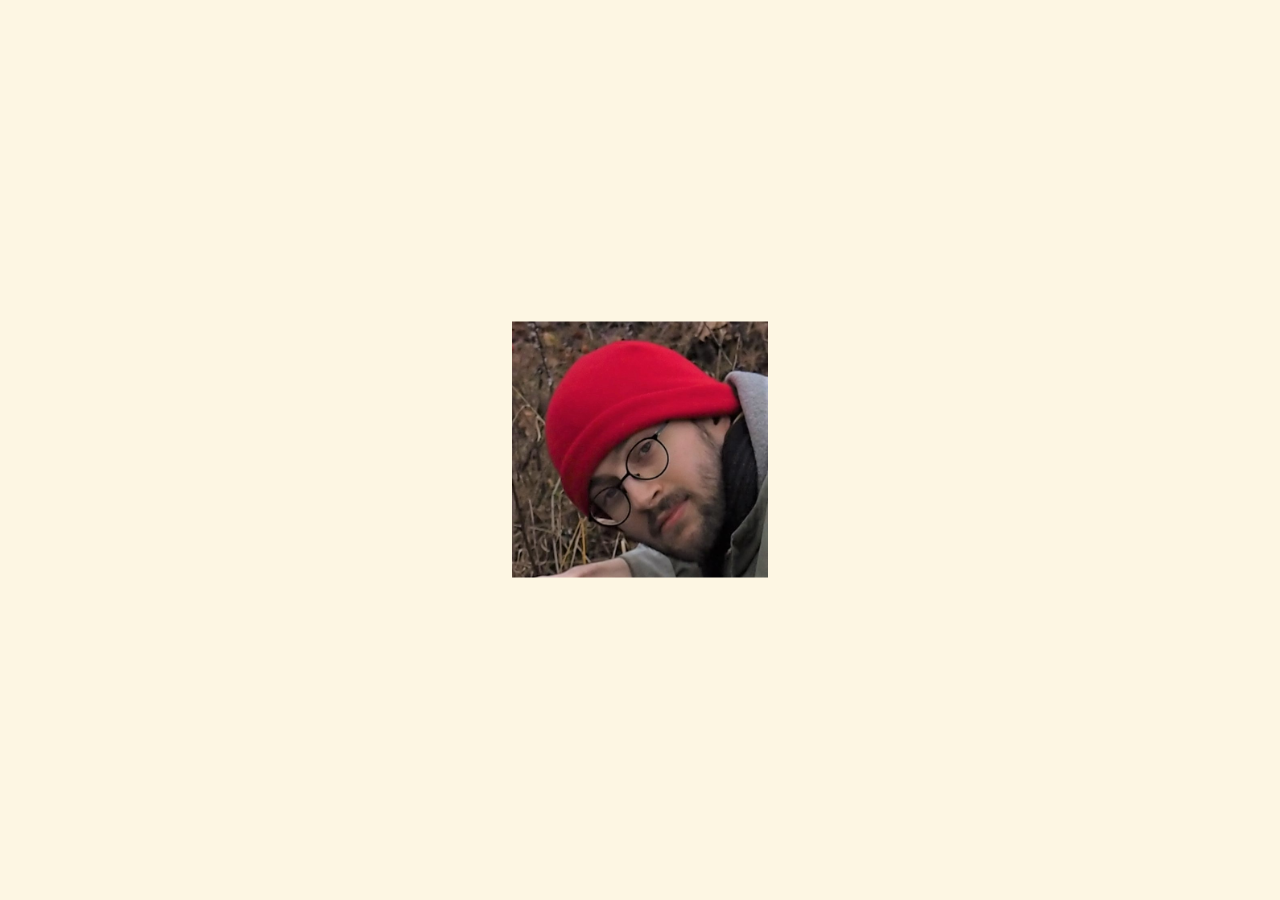
==== index.html @ 3047f645 "javascript und css" ====
<!DOCTYPE html>
<html lang="de">
<head>
    <meta charset="UTF-8">
    <meta http-equiv="X-UA-Compatible" content="IE=edge">
    <meta name="viewport" content="width=device-width, initial-scale=1.0">
    <title>Die Henri Seite</title>
    <link rel="stylesheet" href="resources/css/reset.css">
    <link rel="stylesheet" href="resources/css/style.css">
</head>
<body>
    <div class="third">
        
    </div>
    <main class="third">
        <a class="center" id="hoverbox" href="content.html">
            <img src="resources/images/profilbild.jpg" alt="der autor" id="image_me">
            <div class="center">
                <div id="hover">
                    <p id="smile">(:</p>
                </div>
            </div>
        </a>
    </main>
    <div class="third">
        
    </div>
</body>
</html>
---- resources/css/style.css ----
/*
$base03:    #002b36;
$base02:    #073642;
$base01:    #586e75;
$base00:    #657b83;
$base0:     #839496;
$base1:     #93a1a1;
$base2:     #eee8d5;
$base3:     #fdf6e3;
$yellow:    #b58900;
$orange:    #cb4b16;
$red:       #dc322f;
$magenta:   #d33682;
$violet:    #6c71c4;
$blue:      #268bd2;
$cyan:      #2aa198;
$green:     #859900
*/
@import url('https://fonts.googleapis.com/css2?family=Kaisei+HarunoUmi:wght@400;700&display=swap');

html {
    font-size: 2vh;
    font-family: 'Kaisei HarunoUmi', serif;
}

body {
    margin: 0;
    padding: 0;
    background-color: #fdf6e3;
    color: #657b83;
}
a:link, a:visited, a:hover, a:active {
    text-decoration: none;
    color: #cb4b16;
}
.quarter {
    height: 25vh;
    position: relative;
}
.third {
    height: 33.3vh;
    position: relative;
}
.half {
    height: 50vh;
    position: relative;
}
.full {
    height: 100vh;
    position: relative;
    overflow: hidden;
    display: flex;
    flex-flow: column;
    box-sizing: border-box;
}
.center {
    display: block;
    margin: 0;
    position: absolute;
    top: 50%;
    left: 50%;
    -ms-transform: translate(-50%, -50%);
    transform: translate(-50%, -50%);
}
.navbar {
    display: inline-flex;
    align-items: center;
    background-color: #eee8d5;
    color: #073642;
    position: fixed;
    font-size: 1.2rem;
    font-weight: 700;
    top: 0;
    width: 100vw;
    z-index: 7;
    border-bottom: 1px solid #cb4b16;;
}
.navbar li {
    display: inline-block;
    padding: 1vh 2vw;
    border-radius: 1vh;
    transition: background-color 200ms ease-in 50ms;
}
.navbar li:hover {
    background-color: #cb4b16;
}
.navbar li:hover a{
    color: #eee8d5;
}

#offset {
    height: 7vh;
    width: 100%;
}
#first-post {
    height: 93vh;
}
#hover {
    animation: bounce 2s infinite ease-in-out;
}
#hoverbox {
    margin: 0;
    /*border: 3px solid red;*/
}
#image_me {
    width: 20vw;
}
@keyframes bounce{
    0%   { transform: rotate(-90deg) scale(1,1)      translateX(0);     }
    25%  { transform: rotate(-90deg) scale(.9,1.1)   translateX(0);     }
    40%  { transform: rotate(-90deg) scale(1.1,.9)   translateX(-0.3vh);  }
    58%  { transform: rotate(-90deg) scale(.95,1.05) translateX(0);     }
    70%  { transform: rotate(-90deg) scale(1,1)      translateX(-.1vh); }
    84%  { transform: rotate(-90deg) scale(1,1)      translateX(0);     }
    100% { transform: rotate(-90deg) scale(1,1)      translateX(0);     }
}
#smile{
    font-size: 5rem;
    white-space: nowrap;
    line-height: 8vh;
    font-family: 'Times New Roman', Times, serif;
    opacity: 0;
    transition: all 0.5s;
}
#hoverbox:hover #text1 {
    opacity: 1;
}
.logo {
    font-size: 3rem;
    font-family: 'Times New Roman', Times, serif;
    animation: bounce 2s infinite ease-in-out;
    padding: 0.5vh 2vw;
    color: #cb4b16;
}
#banner {
    background-color: #eee8d5;
    color: #073642;
    margin-top: 1vh;
    text-align: center;
    padding: 1vh 0;
}

#banner_kopf{
    height: 15vh;
}

header>h1 {
    z-index: 8;
}

/* Solar System */

#view {
    display: flex;
    flex-flow: nowrap;
    position: relative;
    box-sizing: border-box;
    width: 100%;
    height: 95%;
}

#canvas {
    position: relative;
    width: 100%;
    transition: width 2s;
}

#setting-icon {
    position: absolute;
    right: 1vw;
    top: 1vh;
    font-size: 1rem;
    width: fit-content;
}

#settings {
    width: 30%;
    display: flex;
    flex-flow: column;
    padding: 4vh 2vw;
    transition: right 2000ms, ease-in;
}

#settings>* {
    background-color: #002b36;
    color: #93a1a1;
    width: calc(100%-4vw);
    height: (100%/3);
    padding: 2vh 2vw;
    margin-bottom: 3vh;
    border-radius: 1vh;
    z-index: 5;
}

#settings h3 {
    font-size: 1.2rem;
}

#planet-settings {
    overflow-y: scroll;
}

#planet-settings input[type="button"] {
    width: 3vw;
}

#planet-settings table img {
    width: 1.9vw;
    height: auto;
    filter: invert(100%);
}

#planet-settings tr>* {
    align-items: center;
    text-align: center;
    vertical-align: middle;
    padding: 1vh 1vw;
}

#canvas-settings {
    display: flex;
    flex-flow: column nowrap;
}

#settings>*>* {
    padding-bottom: 1vh;
}

#canvas-settings>*>* {
    display: inline-block;
}

#canvas-settings>div {
    display: inline-flex;
    justify-content: space-between;
}

#canvas-settings a {
    color: #93a1a1;
}

#speed-settings {
    display: flex;
    flex-flow: column nowrap;
}

#speed-settings>*>* {
    display: inline-block;
}
#speed-settings>div {
    display: inline-flex;
    justify-content: space-between;
}

#speed-settings a {
    color: #93a1a1;
}

#settings form>input[type="text"] {
    width: 3vw;
}

#timeline {
    box-sizing: border-box;
    display: flex;
    flex-flow: nowrap;
    justify-content: space-between;
    align-items: center;
    width: 100%;
    padding: 1vh 2vw;
    color: #93a1a1;
}

#timeline>* {
    background-color: #002b36;
    /*margin-right: 2vw;*/
    border-radius: 1vh;
    display: inline-flex;
    align-items: center;
    justify-content: center;
    z-index: 5;
}

#timeline a {
    color: #93a1a1;
}

#timeline-slider {
    width: 60%;
    height: 3vh;
}

#datebox {
    width: 20%;
    height: 3vh;
}

#days {
    width: 20%;
    height: 3vh;
}

#solarsystem {
    position: absolute;
    top: 50%;
    left: 50%;
    transform: translate(-50%, -50%);
    height: 25px;
    width: 25px;
    background-color: rgb(252, 227, 0);
    border-radius: 50%;
}

#solarsystem canvas {
    position: absolute;
    top: 50%;
    left: 50%;
    transform: translate(-50%, -50%);
    border: royalblue 1px solid;
    width: 600px;
    height: 600px;
}

#solarsystem>img {
    position: absolute;
    top: 50%;
    left: 50%;
    transform: translate(-50%, -50%);
    width: 5vw;
    height: auto;
}

#solarsystem img {
    position: absolute;
    top: 50%;
    left: 50%;
    transform: translate(-50%, -50%);
    width: 1.9vw;
    height: auto;
}

#solarsystem p {
    padding-bottom: 2vh;
    padding-left: 1.7vw;
}

#solarsystem #moon>p {
    padding-bottom: 0 !important;
}

.planet {
    position: absolute;
    height: 1.7vw;
    width: 1.7vw;
    border-radius: 50%;
    display: inline-block;
    text-align: center;
    color: black;
}

.planet#sun {
    background-color: #268bd2;
}

.planet#moon {
    background-color: #93a1a1;
    visibility: visible;
}

.planet#mercury {
    background-color: #cb4b16;
}

.planet#venus {
    background-color: #d33682;
}

.planet#mars {
    background-color: #dc322f;
}

.planet#jupiter {
    background-color: #b58900;
}

.planet#saturn {
    background-color: #859900;
}

.planet#uranus {
    background-color: #2aa198;
}

.planet#neptune {
    background-color: #6c71c4;
}

#mercury-setting th, #mercury-setting a {
    color: #cb4b16;
}

#venus-setting th, #venus-setting a {
    color: #d33682;
}

#sun-setting th, #sun-setting a {
    color: #268bd2;
}

#moon-setting th, #moon-setting a {
    color: #93a1a1;
}

#mars-setting th, #mars-setting a {
    color: #dc322f;
}

#jupiter-setting th, #jupiter-setting a {
    color: #b58900;
}

#saturn-setting th, #saturn-setting a {
    color: #859900;
}

#uranus-setting th, #uranus-setting a {
    color: #2aa198;
}

#neptune-setting th, #neptune-setting a {
    color: #6c71c4;
}
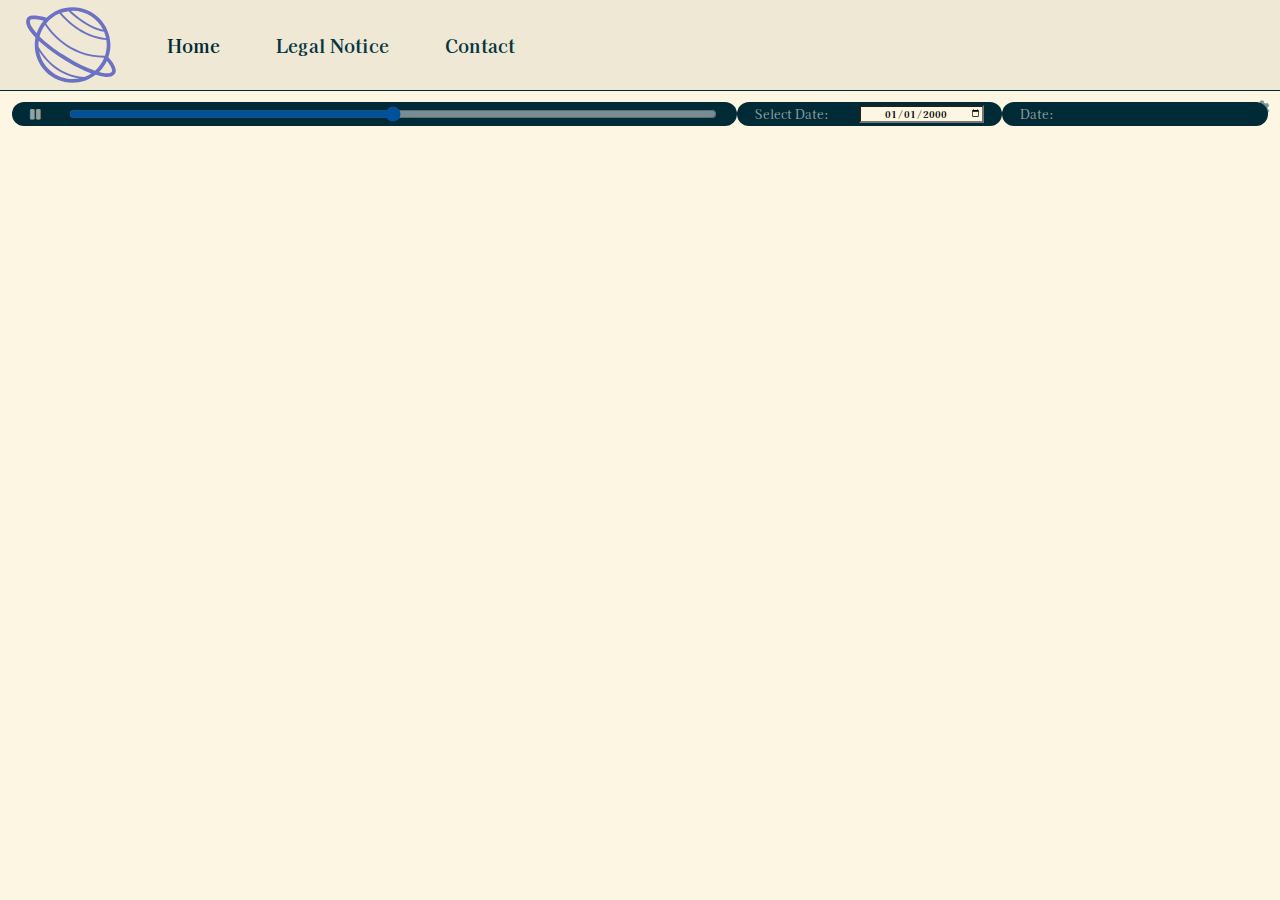
==== commit ed947347: "refactored the planet hierarchy; started on d3-based displaying" ====
--- a/index.html
+++ b/index.html
@@ -1,29 +1,172 @@
 <!DOCTYPE html>
-<html lang="de">
+<html lang="en">
 <head>
     <meta charset="UTF-8">
     <meta http-equiv="X-UA-Compatible" content="IE=edge">
     <meta name="viewport" content="width=device-width, initial-scale=1.0">
-    <title>Die Henri Seite</title>
+    <title>Planets</title>
+    <link rel="icon" href="./resources/images/planets/saturn.svg">
     <link rel="stylesheet" href="resources/css/reset.css">
+    <link rel="stylesheet" href="https://use.fontawesome.com/releases/v5.9.0/css/all.css">
     <link rel="stylesheet" href="resources/css/style.css">
+    <script type="module" src="http://127.0.0.1:5500/scripts/planets.js" async></script>
 </head>
 <body>
-    <div class="third">
-        
-    </div>
-    <main class="third">
-        <a class="center" id="hoverbox" href="content.html">
-            <img src="resources/images/profilbild.jpg" alt="der autor" id="image_me">
-            <div class="center">
-                <div id="hover">
-                    <p id="smile">(:</p>
+    <nav class="navbar">
+        <img class="logo" src="./resources/images/planets/saturn.svg" alt="Saturn by Kevin White from the Noun Project">
+        <ul>
+            <li><a href="./content.html">Home</a></li>
+            <li id="impressum-link" onclick="HTML.goto('impressum')"><p>Legal Notice</p></li>
+            <li><p onclick="HTML.hideElement('contacts')">Contact</p><div id="contacts" style="display: none;">
+                <a href="https://www.instagram.com/h.enri.b" target="_blank"><i class="fab fa-instagram"></i></a>
+                <a href="https://github.com/HenriBech" target="_blank"><i class="fab fa-github"></i></a>
+                <a href="https://open.spotify.com/user/henrislistening" target="_blank"><i class="fab fa-spotify"></i></a>
+            </div></li>
+        </ul>
+    </nav>
+    <div id="offset"></div>
+    <section class="full first-post" id="impressum" style="display: none;">
+        <div style="width: 50%; min-width: 300px; padding: 3rem; overflow-y: scroll;"><h1>Impressum</h1><p>Angaben gemäß § 5 TMG</p><p>Henri Bechert <br> 
+            Kreuzstraße 8<br> 
+            04103 Leipzig <br> 
+            </p><p> <strong>Vertreten durch: </strong><br>
+            Henri Bechert<br>
+            </p><p><strong>Kontakt:</strong> <br>
+            Telefon: 0176-61447230<br>
+            E-Mail: <a href='mailto:henri.bechert@softwareone.com' target="_blank">henri.bechert@softwareone.com</a></br></p><p><strong>Haftungsausschluss: </strong><br><br><strong>Haftung für Links</strong><br><br>
+            Unser Angebot enthält Links zu externen Webseiten Dritter, auf deren Inhalte wir keinen Einfluss haben. Deshalb können wir für diese fremden Inhalte auch keine Gewähr übernehmen. Für die Inhalte der verlinkten Seiten ist stets der jeweilige Anbieter oder Betreiber der Seiten verantwortlich. Die verlinkten Seiten wurden zum Zeitpunkt der Verlinkung auf mögliche Rechtsverstöße überprüft. Rechtswidrige Inhalte waren zum Zeitpunkt der Verlinkung nicht erkennbar. Eine permanente inhaltliche Kontrolle der verlinkten Seiten ist jedoch ohne konkrete Anhaltspunkte einer Rechtsverletzung nicht zumutbar. Bei Bekanntwerden von Rechtsverletzungen werden wir derartige Links umgehend entfernen.<br><br><strong>Urheberrecht</strong><br><br>
+            Die durch die Seitenbetreiber erstellten Inhalte und Werke auf diesen Seiten unterliegen dem deutschen Urheberrecht. Die Vervielfältigung, Bearbeitung, Verbreitung und jede Art der Verwertung außerhalb der Grenzen des Urheberrechtes bedürfen der schriftlichen Zustimmung des jeweiligen Autors bzw. Erstellers. Downloads und Kopien dieser Seite sind nur für den privaten, nicht kommerziellen Gebrauch gestattet. Soweit die Inhalte auf dieser Seite nicht vom Betreiber erstellt wurden, werden die Urheberrechte Dritter beachtet. Insbesondere werden Inhalte Dritter als solche gekennzeichnet. Sollten Sie trotzdem auf eine Urheberrechtsverletzung aufmerksam werden, bitten wir um einen entsprechenden Hinweis. Bei Bekanntwerden von Rechtsverletzungen werden wir derartige Inhalte umgehend entfernen.</p><br>
+        </div>     
+    </section>
+    <section class="full first-post" id="planets">
+        <div id="view">
+            <div id="canvas">
+
+            </div>
+            <div id="credit" style="display: none;"><p>calculations based on work by</p><a href="https://stjarnhimlen.se/comp/ppcomp.html" target="_blank">Paul Schlyter</a></div>
+            <div><a href="#" onclick="hideElement('settings'); hideElement('credit')" id="setting-link"><i class="fas fa-cog" id="setting-icon"></i></a></div>
+            <div id="settings" style="display: none;">
+                <div id="planet-settings">
+                    <h3>Planet Settings</h3>
+                    <table>
+                        <thead>
+                            <tr>
+                                <th>Name</th>
+                                <th>Hide</th>
+                                <th>Orbit</th>
+                                <th>Focus</th>
+                            </tr>
+                        </thead>
+                        <tbody>
+                            <tr id="mercury-setting">
+                                <th><img src="./resources/images/planets/mercury.svg"> Mercury</th>
+                                <td><a href="#" onclick="hideElement('mercury')"><i onclick="toggleVisIcon(this)" class="far fa-eye"></i></a></td>
+                                <td><a href="#" onclick="drawOrbit('mercury')"><i onclick="toggleHidIcon(this)" class="far fa-eye-slash"></i></a></td>
+                                <td><a href="#"><i id="focus-mercury" onclick="toggleFocusIcon(this, 'mercury')" class="far fa-circle"></i></a></td>
+                            </tr>
+                            <tr id="venus-setting">
+                                <th><img src="./resources/images/planets/venus.svg"> Venus</th>
+                                <td><a href="#" onclick="hideElement('venus')"><i onclick="toggleVisIcon(this)" class="far fa-eye"></i></a></td>
+                                <td><a href="#" onclick="drawOrbit('venus')"><i onclick="toggleHidIcon(this)" class="far fa-eye-slash"></i></a></td>
+                                <td><a href="#"><i id="focus-venus" onclick="toggleFocusIcon(this, 'venus')" class="far fa-circle"></i></a></td>
+                            </tr>
+                            <tr id="sun-setting">
+                                <th><img src="./resources/images/planets/earth.svg"> Earth</th>
+                                <td><a href="#" onclick="hideElement_vis('sun')"><i onclick="toggleVisIcon(this)" class="far fa-eye"></i></a></td>
+                                <td><a href="#" onclick="drawOrbit('sun')"><i onclick="toggleHidIcon(this)" class="far fa-eye-slash"></i></a></td>
+                                <td><a href="#"><i id="focus-sun" onclick="toggleFocusIcon(this, 'sun')" class="far fa-circle"></i></a></td>
+                            </tr>
+                            <tr id="moon-setting">
+                                <th><img src="./resources/images/planets/moon.svg"> Moon</th>
+                                <td><a href="#" onclick="hideElement_vis('moon')"><i onclick="toggleVisIcon(this)" class="far fa-eye"></i></a></td>
+                                <td><a href="#" onclick="drawOrbit('moon')"><i onclick="toggleHidIcon(this)" class="far fa-eye-slash"></i></a></td>
+                                <td><a href="#"><i id="focus-moon" onclick="toggleFocusIcon(this, 'moon')" class="far fa-circle"></i></a></td>
+                            </tr>
+                            <tr id="mars-setting">
+                                <th><img src="./resources/images/planets/mars.svg"> Mars</th>
+                                <td><a href="#" onclick="hideElement('mars')"><i onclick="toggleVisIcon(this)" class="far fa-eye"></i></a></td>
+                                <td><a href="#" onclick="drawOrbit('mars')"><i onclick="toggleHidIcon(this)" class="far fa-eye-slash"></i></a></td>
+                                <td><a href="#"><i id="focus-mars" onclick="toggleFocusIcon(this, 'mars')" class="far fa-circle"></i></a></td>
+                            </tr>
+                            <tr id="jupiter-setting">
+                                <th><img src="./resources/images/planets/jupiter.svg"> Jupiter</th>
+                                <td><a href="#" onclick="hideElement('jupiter')"><i onclick="toggleVisIcon(this)" class="far fa-eye"></i></a></td>
+                                <td><a href="#" onclick="drawOrbit('jupiter')"><i onclick="toggleHidIcon(this)" class="far fa-eye-slash"></i></a></td>
+                                <td><a href="#"><i id="focus-jupiter" onclick="toggleFocusIcon(this, 'jupiter')" class="far fa-circle"></i></a></td>
+                            </tr>
+                            <tr id="saturn-setting">
+                                <th><img src="./resources/images/planets/saturn.svg"> Saturn</th>
+                                <td><a href="#" onclick="hideElement('saturn')"><i onclick="toggleVisIcon(this)" class="far fa-eye"></i></a></td>
+                                <td><a href="#" onclick="drawOrbit('saturn')"><i onclick="toggleHidIcon(this)" class="far fa-eye-slash"></i></a></td>
+                                <td><a href="#"><i id="focus-saturn" onclick="toggleFocusIcon(this, 'saturn')" class="far fa-circle"></i></a></td>
+                            </tr>
+                            <tr id="uranus-setting">
+                                <th><img src="./resources/images/planets/uranus.svg"> Uranus</th>
+                                <td><a href="#" onclick="hideElement('uranus')"><i onclick="toggleVisIcon(this)" class="far fa-eye"></i></a></td>
+                                <td><a href="#" onclick="drawOrbit('uranus')"><i onclick="toggleHidIcon(this)" class="far fa-eye-slash"></i></a></td>
+                                <td><a href="#"><i id="focus-uranus" onclick="toggleFocusIcon(this, 'uranus')" class="far fa-circle"></i></a></td>
+                            </tr>
+                            <tr id="neptune-setting">
+                                <th><img src="./resources/images/planets/neptune.svg"> Neptune</th>
+                                <td><a href="#" onclick="hideElement('neptune')"><i onclick="toggleVisIcon(this)" class="far fa-eye"></i></a></td>
+                                <td><a href="#" onclick="drawOrbit('neptune')"><i onclick="toggleHidIcon(this)" class="far fa-eye-slash"></i></a></td>
+                                <td><a href="#"><i id="focus-neptune" onclick="toggleFocusIcon(this, 'neptune')" class="far fa-circle"></i></a></td>
+                            </tr>
+                        </tbody>
+                    </table>
+                </div>
+                <div id="canvas-settings">
+                    <h3>Canvas Settings</h3>
+                    <div>
+                        <p>Scale: </p>
+                        <form action="javascript:void(0);">
+                            <a href="#" id="scale-minus"><i class="fas fa-search-minus"></i></a>
+                            <input type="text" name="" id="scale-form" autocomplete="off">
+                            <a href="#" id="scale-plus"><i class="fas fa-search-plus"></i></a>
+                        </form>
+                    </div>
+                    <div>
+                        <p>Planet-size: </p>
+                        <form action="javascript:void(0);">
+                            <input type="button" value="Uniform" onclick="setPlanetSize('uniform')">
+                            <input type="button" value="True" onclick="setPlanetSize('true');">
+                            <input type="button" value="Relative" onclick="setPlanetSize('relative')">
+                        </form>
+                    </div>
+                    <div>
+                        <p>Orbits: </p>
+                        <a href="#" onclick="hideElement('')"><i onclick="toggleHidIcon(this)" class="far fa-eye-slash"></i></a>
+                    </div>
+                </div>
+                <div id="speed-settings">
+                    <div>
+                        <p>Speed: </p>
+                        <form action="javascript:void(0);">
+                            <a href="#" id="step-minus"><i class="fas fa-minus-circle"></i></a>
+                            <input type="text" name="" id="step-form" autocomplete="off">
+                            <a href="#" id="step-plus"><i class="fas fa-plus-circle"></i></a>
+                        </form>
+                    </div>
                 </div>
             </div>
-        </a>
-    </main>
-    <div class="third">
-        
-    </div>
+        </div>
+        <div id="timeline">
+            <div id="timeline-slider">
+                <a href="#" onclick="togglePlay()" id="play-button"><i class="fas fa-pause" id="play-icon"></i></a>
+                <input type="range" min="-35000" max="35000" value="0" class="slider" id="date-range">
+            </div>
+            <div id="datebox">
+                <p>Select Date:</p>
+                <form action="javascript:void(0);">
+                    <input type="date" id="date-input"
+                    value="2000-01-01"
+                    min="1900-01-01" max="2100-12-31">
+                </form>
+            </div>
+            <div id="days">
+                <p>Date: <span id="d"></span></p>
+            </div>
+        </div>
+    </section>
 </body>
 </html>--- a/resources/css/style.css
+++ b/resources/css/style.css
@@ -19,7 +19,7 @@
 @import url('https://fonts.googleapis.com/css2?family=Kaisei+HarunoUmi:wght@400;700&display=swap');
 
 html {
-    font-size: 2vh;
+    font-size: 12px;
     font-family: 'Kaisei HarunoUmi', serif;
 }
 
@@ -31,7 +31,7 @@
 }
 a:link, a:visited, a:hover, a:active {
     text-decoration: none;
-    color: #cb4b16;
+    color: #002b36;
 }
 .quarter {
     height: 25vh;
@@ -52,6 +52,9 @@
     display: flex;
     flex-flow: column;
     box-sizing: border-box;
+}
+.first-post {
+    height: 90vh;
 }
 .center {
     display: block;
@@ -62,123 +65,146 @@
     -ms-transform: translate(-50%, -50%);
     transform: translate(-50%, -50%);
 }
+
+/* Navbar */
+
 .navbar {
     display: inline-flex;
+    flex-flow: nowrap;
     align-items: center;
     background-color: #eee8d5;
     color: #073642;
     position: fixed;
-    font-size: 1.2rem;
+    font-size: 1.5rem;
     font-weight: 700;
     top: 0;
     width: 100vw;
+    height: 10vh;
     z-index: 7;
-    border-bottom: 1px solid #cb4b16;;
-}
+    border-bottom: 1px solid #002b36;
+}
+
+.navbar>ul {
+    width: 100%;
+}
+
 .navbar li {
-    display: inline-block;
+    display: inline-flex;
+    flex-flow: nowrap;
     padding: 1vh 2vw;
     border-radius: 1vh;
-    transition: background-color 200ms ease-in 50ms;
-}
+    transition: background-color 200ms ease-in-out;
+}
+
 .navbar li:hover {
-    background-color: #cb4b16;
-}
-.navbar li:hover a{
+    background-color: #002b36;
+    cursor: pointer;
+}
+
+.navbar li:hover p, .navbar li:hover a{
     color: #eee8d5;
 }
 
+#contacts {
+    display: flex;
+    flex-flow: nowrap;
+    justify-content: space-evenly;
+    width: 10rem;
+    height: 1.2rem;
+}
+
 #offset {
-    height: 7vh;
+    height: 10vh;
     width: 100%;
 }
-#first-post {
-    height: 93vh;
-}
-#hover {
-    animation: bounce 2s infinite ease-in-out;
-}
-#hoverbox {
-    margin: 0;
-    /*border: 3px solid red;*/
-}
-#image_me {
-    width: 20vw;
-}
-@keyframes bounce{
-    0%   { transform: rotate(-90deg) scale(1,1)      translateX(0);     }
-    25%  { transform: rotate(-90deg) scale(.9,1.1)   translateX(0);     }
-    40%  { transform: rotate(-90deg) scale(1.1,.9)   translateX(-0.3vh);  }
-    58%  { transform: rotate(-90deg) scale(.95,1.05) translateX(0);     }
-    70%  { transform: rotate(-90deg) scale(1,1)      translateX(-.1vh); }
-    84%  { transform: rotate(-90deg) scale(1,1)      translateX(0);     }
-    100% { transform: rotate(-90deg) scale(1,1)      translateX(0);     }
-}
-#smile{
-    font-size: 5rem;
-    white-space: nowrap;
-    line-height: 8vh;
-    font-family: 'Times New Roman', Times, serif;
-    opacity: 0;
-    transition: all 0.5s;
-}
-#hoverbox:hover #text1 {
-    opacity: 1;
-}
+
 .logo {
     font-size: 3rem;
     font-family: 'Times New Roman', Times, serif;
+    padding: 0.5vh 2vw;
+    filter: invert(53%) sepia(22%) saturate(1305%) hue-rotate(199deg) brightness(82%) contrast(84%);
+}
+
+.logo:hover {
     animation: bounce 2s infinite ease-in-out;
-    padding: 0.5vh 2vw;
-    color: #cb4b16;
-}
-#banner {
-    background-color: #eee8d5;
-    color: #073642;
-    margin-top: 1vh;
-    text-align: center;
-    padding: 1vh 0;
-}
-
-#banner_kopf{
-    height: 15vh;
-}
-
-header>h1 {
-    z-index: 8;
+}
+
+@keyframes bounce{
+    0%   { transform: scale(1,1)      translateX(0);     }
+    25%  { transform: scale(.9,1.1)   translateX(0);     }
+    40%  { transform: scale(1.1,.9)   translateX(-0.3vh);}
+    58%  { transform: scale(.95,1.05) translateX(0);     }
+    70%  { transform: scale(1,1)      translateX(-.1vh); }
+    84%  { transform: scale(1,1)      translateX(0);     }
+    100% { transform: scale(1,1)      translateX(0);     }
 }
 
 /* Solar System */
 
-#view {
-    display: flex;
-    flex-flow: nowrap;
-    position: relative;
-    box-sizing: border-box;
+.planet {
     width: 100%;
-    height: 95%;
-}
-
-#canvas {
-    position: relative;
-    width: 100%;
-    transition: width 2s;
-}
-
-#setting-icon {
+    height: 100%;
+}
+
+/* Settings */
+
+#credit {
     position: absolute;
-    right: 1vw;
-    top: 1vh;
-    font-size: 1rem;
+    float: left;
+    display: flex;
+    flex-flow: nowrap;
     width: fit-content;
+    padding-top: 0.2rem;
+    font-size: 0.8rem;
+    opacity: 0.3;
+    transition: opacity 100ms;
+}
+
+#credit:hover {
+    opacity: 1;
+}
+
+#credit>p {
+    padding: 0 0.2rem;
+}
+
+#setting-link {
+    position: absolute;
+    right: 0.8rem;
+    top: 0.8rem;
+    font-size: 1.3rem;
+    width: fit-content;
+    z-index: 10;
+    opacity: 0.5;
+    transition: 200ms ease-in-out;
+}
+
+#setting-link:hover {
+    opacity: 1;
 }
 
 #settings {
     width: 30%;
-    display: flex;
+    display: inline-flex;
     flex-flow: column;
-    padding: 4vh 2vw;
+    padding: 2.5rem 1.5rem;
+    padding-bottom: 0rem;
     transition: right 2000ms, ease-in;
+    font-size: 1.2vw;
+}
+
+@media screen and (max-width: 800px) {
+    #settings {
+        position: absolute;
+        height: 60%;
+        width: 90%;
+        font-size: 2.5vw;
+        flex-flow: column wrap;
+    }
+    #settings>* {
+        width: 45%;
+        height: auto;
+    }
 }
 
 #settings>* {
@@ -186,26 +212,23 @@
     color: #93a1a1;
     width: calc(100%-4vw);
     height: (100%/3);
-    padding: 2vh 2vw;
-    margin-bottom: 3vh;
-    border-radius: 1vh;
+    padding: 0.8rem 1rem;
+    margin-bottom: 1rem;
+    border-radius: 1rem;
     z-index: 5;
 }
 
 #settings h3 {
-    font-size: 1.2rem;
+    font-size: 1.2em;
 }
 
 #planet-settings {
     overflow-y: scroll;
-}
-
-#planet-settings input[type="button"] {
-    width: 3vw;
+    height: 70%;
 }
 
 #planet-settings table img {
-    width: 1.9vw;
+    width: 1.8em;
     height: auto;
     filter: invert(100%);
 }
@@ -223,16 +246,24 @@
 }
 
 #settings>*>* {
-    padding-bottom: 1vh;
+    padding-bottom: 1rem;
+    vertical-align: middle;
+}
+
+#settings>*>*>p {
+    vertical-align: middle;
+    display: inline-block;
 }
 
 #canvas-settings>*>* {
     display: inline-block;
+    vertical-align: middle;
 }
 
 #canvas-settings>div {
     display: inline-flex;
     justify-content: space-between;
+    vertical-align: middle;
 }
 
 #canvas-settings a {
@@ -242,6 +273,8 @@
 #speed-settings {
     display: flex;
     flex-flow: column nowrap;
+    padding-bottom: 0;
+    margin-bottom: 0;
 }
 
 #speed-settings>*>* {
@@ -257,7 +290,23 @@
 }
 
 #settings form>input[type="text"] {
-    width: 3vw;
+    width: 3em;
+    height: 1.2em;
+    text-align: center;
+    font-size: 0.8em;
+    font-weight: 700;
+    font-family: 'Kaisei HarunoUmi', serif;
+    background-color: #fdf6e3;
+}
+
+#settings form>input[type="button"] {
+    width: fit-content;
+    height: 2em;
+    text-align: center;
+    font-size: 0.8em;
+    font-weight: 700;
+    font-family: 'Kaisei HarunoUmi', serif;
+    background-color: #fdf6e3;
 }
 
 #timeline {
@@ -267,166 +316,78 @@
     justify-content: space-between;
     align-items: center;
     width: 100%;
-    padding: 1vh 2vw;
+    padding: 1rem 1rem;
     color: #93a1a1;
 }
 
 #timeline>* {
     background-color: #002b36;
     /*margin-right: 2vw;*/
-    border-radius: 1vh;
+    border-radius: 1rem;
     display: inline-flex;
     align-items: center;
-    justify-content: center;
+    justify-content: space-between;
+    padding: 0 1.5rem;
     z-index: 5;
 }
 
 #timeline a {
     color: #93a1a1;
+}
+
+#timeline form>input[type="date"] {
+    width: 10rem;
+    height: 1.2rem;
+    text-align: center;
+    font-size: 0.8rem;
+    font-weight: 700;
+    font-family: 'Kaisei HarunoUmi', serif;
+    background-color: #fdf6e3;
 }
 
 #timeline-slider {
     width: 60%;
-    height: 3vh;
+    height: 2rem;
+}
+
+#play-button {
+    transition: all ease-in-out 100ms;
+}
+
+#play-button:hover {
+    color: white;
+}
+
+#date-range {
+    -webkit-appearance: auto;
+    align-content: right;
+    width: 94%;
+    margin-left: 0.7rem;
+    opacity: 0.5;
+    transition: ease-in-out 100ms;
+    background: #586e75;
+}
+
+#date-range:hover {
+    opacity: 1;
+}
+
+#date-range::-webkit-slider-thumb {
+    -webkit-appearance: auto;
+    appearance: none;
+    width: 0.3rem;
+    height: 2rem;
+    background: #04AA6D;
+    cursor: pointer;
 }
 
 #datebox {
     width: 20%;
-    height: 3vh;
+    height: 2rem;
 }
 
 #days {
+    justify-content: space-between;
     width: 20%;
-    height: 3vh;
-}
-
-#solarsystem {
-    position: absolute;
-    top: 50%;
-    left: 50%;
-    transform: translate(-50%, -50%);
-    height: 25px;
-    width: 25px;
-    background-color: rgb(252, 227, 0);
-    border-radius: 50%;
-}
-
-#solarsystem canvas {
-    position: absolute;
-    top: 50%;
-    left: 50%;
-    transform: translate(-50%, -50%);
-    border: royalblue 1px solid;
-    width: 600px;
-    height: 600px;
-}
-
-#solarsystem>img {
-    position: absolute;
-    top: 50%;
-    left: 50%;
-    transform: translate(-50%, -50%);
-    width: 5vw;
-    height: auto;
-}
-
-#solarsystem img {
-    position: absolute;
-    top: 50%;
-    left: 50%;
-    transform: translate(-50%, -50%);
-    width: 1.9vw;
-    height: auto;
-}
-
-#solarsystem p {
-    padding-bottom: 2vh;
-    padding-left: 1.7vw;
-}
-
-#solarsystem #moon>p {
-    padding-bottom: 0 !important;
-}
-
-.planet {
-    position: absolute;
-    height: 1.7vw;
-    width: 1.7vw;
-    border-radius: 50%;
-    display: inline-block;
-    text-align: center;
-    color: black;
-}
-
-.planet#sun {
-    background-color: #268bd2;
-}
-
-.planet#moon {
-    background-color: #93a1a1;
-    visibility: visible;
-}
-
-.planet#mercury {
-    background-color: #cb4b16;
-}
-
-.planet#venus {
-    background-color: #d33682;
-}
-
-.planet#mars {
-    background-color: #dc322f;
-}
-
-.planet#jupiter {
-    background-color: #b58900;
-}
-
-.planet#saturn {
-    background-color: #859900;
-}
-
-.planet#uranus {
-    background-color: #2aa198;
-}
-
-.planet#neptune {
-    background-color: #6c71c4;
-}
-
-#mercury-setting th, #mercury-setting a {
-    color: #cb4b16;
-}
-
-#venus-setting th, #venus-setting a {
-    color: #d33682;
-}
-
-#sun-setting th, #sun-setting a {
-    color: #268bd2;
-}
-
-#moon-setting th, #moon-setting a {
-    color: #93a1a1;
-}
-
-#mars-setting th, #mars-setting a {
-    color: #dc322f;
-}
-
-#jupiter-setting th, #jupiter-setting a {
-    color: #b58900;
-}
-
-#saturn-setting th, #saturn-setting a {
-    color: #859900;
-}
-
-#uranus-setting th, #uranus-setting a {
-    color: #2aa198;
-}
-
-#neptune-setting th, #neptune-setting a {
-    color: #6c71c4;
+    height: 2rem;
 }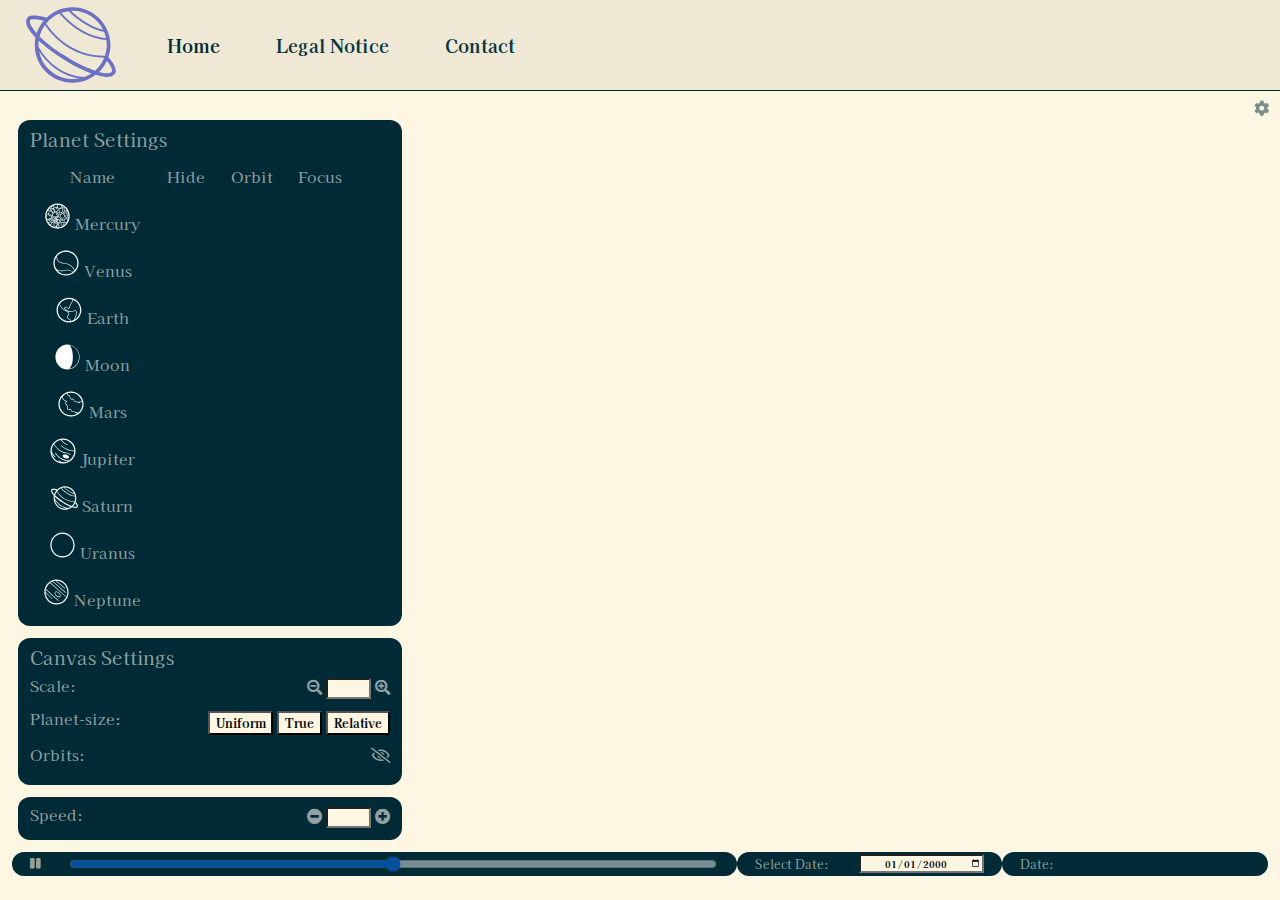
==== commit 3d4642f4: "initial event handling" ====
--- a/index.html
+++ b/index.html
@@ -40,12 +40,12 @@
     </section>
     <section class="full first-post" id="planets">
         <div id="view">
-            <div id="canvas">
+            <div class="center" id="canvas">
 
             </div>
             <div id="credit" style="display: none;"><p>calculations based on work by</p><a href="https://stjarnhimlen.se/comp/ppcomp.html" target="_blank">Paul Schlyter</a></div>
             <div><a href="#" onclick="hideElement('settings'); hideElement('credit')" id="setting-link"><i class="fas fa-cog" id="setting-icon"></i></a></div>
-            <div id="settings" style="display: none;">
+            <div id="settings" style="display: inline-flex;">
                 <div id="planet-settings">
                     <h3>Planet Settings</h3>
                     <table>
--- a/resources/css/style.css
+++ b/resources/css/style.css
@@ -141,11 +141,6 @@
 
 /* Solar System */
 
-.planet {
-    width: 100%;
-    height: 100%;
-}
-
 /* Settings */
 
 #credit {
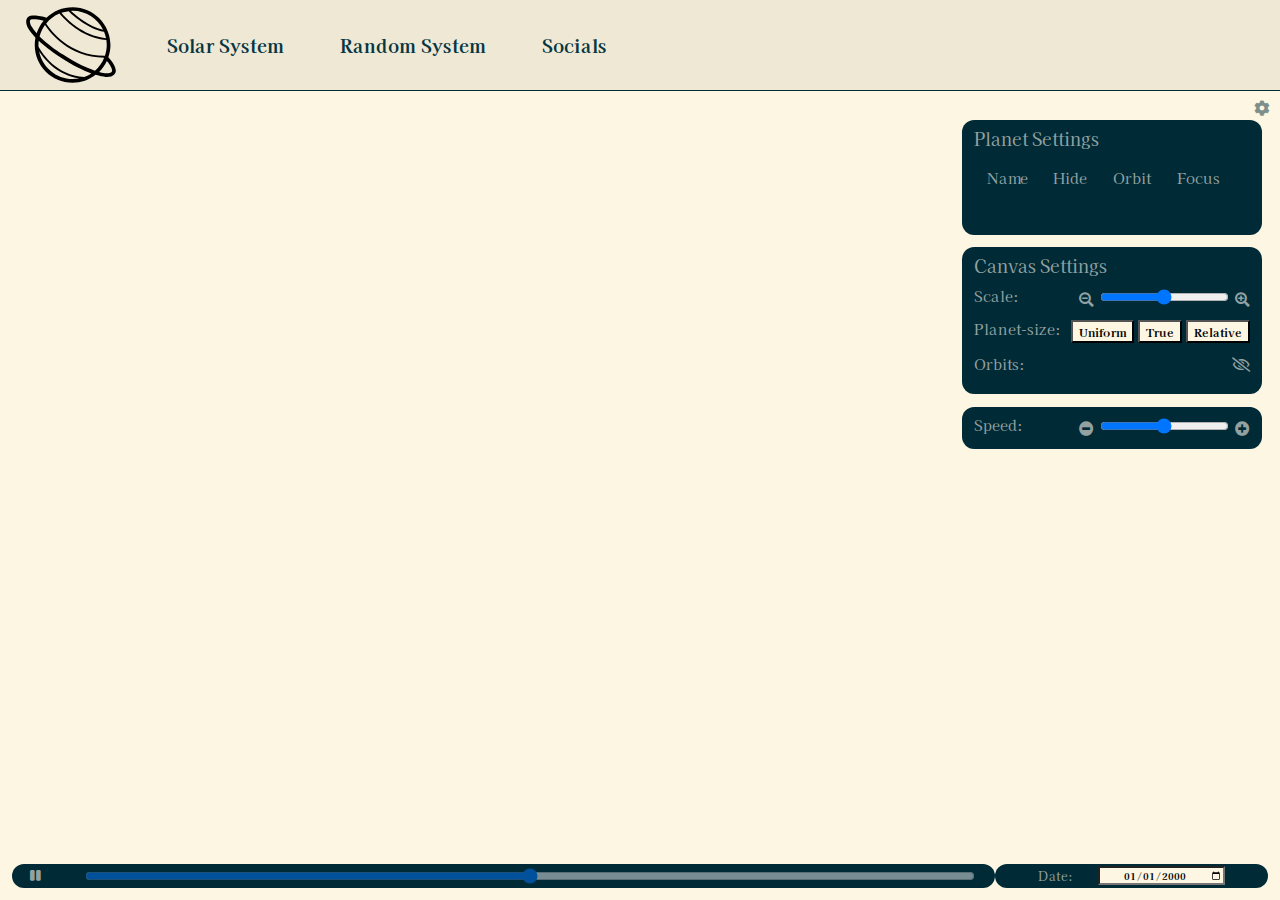
==== commit ecfe8d31: "major refactoring: modularization, dynamic settings population, jQuery DOM manipulation, layout, ani" ====
--- a/index.html
+++ b/index.html
@@ -9,42 +9,40 @@
     <link rel="stylesheet" href="resources/css/reset.css">
     <link rel="stylesheet" href="https://use.fontawesome.com/releases/v5.9.0/css/all.css">
     <link rel="stylesheet" href="resources/css/style.css">
-    <script type="module" src="http://127.0.0.1:5500/scripts/planets.js" async></script>
+    <script
+        src="https://code.jquery.com/jquery-3.6.0.min.js"
+        integrity="sha256-/xUj+3OJU5yExlq6GSYGSHk7tPXikynS7ogEvDej/m4="
+        crossorigin="anonymous">
+    </script>
+    <script type="module" src="http://127.0.0.1:5500/scripts/planets.js"></script>
+    <script type="module" src="http://127.0.0.1:5500/scripts/index.js" async></script>
 </head>
 <body>
     <nav class="navbar">
         <img class="logo" src="./resources/images/planets/saturn.svg" alt="Saturn by Kevin White from the Noun Project">
         <ul>
-            <li><a href="./content.html">Home</a></li>
-            <li id="impressum-link" onclick="HTML.goto('impressum')"><p>Legal Notice</p></li>
-            <li><p onclick="HTML.hideElement('contacts')">Contact</p><div id="contacts" style="display: none;">
-                <a href="https://www.instagram.com/h.enri.b" target="_blank"><i class="fab fa-instagram"></i></a>
-                <a href="https://github.com/HenriBech" target="_blank"><i class="fab fa-github"></i></a>
-                <a href="https://open.spotify.com/user/henrislistening" target="_blank"><i class="fab fa-spotify"></i></a>
-            </div></li>
+            <li><p id="solar-btn">Solar System</p></li>
+            <li><p id="random-btn">Random System</p></li>
+            <li><p id="socials-btn">Socials</p>
+                <div id="socials" style="display: none;">
+                    <a href="https://www.instagram.com/h.enri.b" target="_blank"><i class="fab fa-instagram"></i></a>
+                    <a href="https://github.com/HenriBech" target="_blank"><i class="fab fa-github"></i></a>
+                    <a href="https://open.spotify.com/playlist/0gmEHDFpATI4A1LRZ56HyC?si=1c75ad9f90104746" target="_blank"><i class="fab fa-spotify"></i></a>
+                </div>
+            </li>
         </ul>
     </nav>
     <div id="offset"></div>
     <section class="full first-post" id="impressum" style="display: none;">
-        <div style="width: 50%; min-width: 300px; padding: 3rem; overflow-y: scroll;"><h1>Impressum</h1><p>Angaben gemäß § 5 TMG</p><p>Henri Bechert <br> 
-            Kreuzstraße 8<br> 
-            04103 Leipzig <br> 
-            </p><p> <strong>Vertreten durch: </strong><br>
-            Henri Bechert<br>
-            </p><p><strong>Kontakt:</strong> <br>
-            Telefon: 0176-61447230<br>
-            E-Mail: <a href='mailto:henri.bechert@softwareone.com' target="_blank">henri.bechert@softwareone.com</a></br></p><p><strong>Haftungsausschluss: </strong><br><br><strong>Haftung für Links</strong><br><br>
-            Unser Angebot enthält Links zu externen Webseiten Dritter, auf deren Inhalte wir keinen Einfluss haben. Deshalb können wir für diese fremden Inhalte auch keine Gewähr übernehmen. Für die Inhalte der verlinkten Seiten ist stets der jeweilige Anbieter oder Betreiber der Seiten verantwortlich. Die verlinkten Seiten wurden zum Zeitpunkt der Verlinkung auf mögliche Rechtsverstöße überprüft. Rechtswidrige Inhalte waren zum Zeitpunkt der Verlinkung nicht erkennbar. Eine permanente inhaltliche Kontrolle der verlinkten Seiten ist jedoch ohne konkrete Anhaltspunkte einer Rechtsverletzung nicht zumutbar. Bei Bekanntwerden von Rechtsverletzungen werden wir derartige Links umgehend entfernen.<br><br><strong>Urheberrecht</strong><br><br>
-            Die durch die Seitenbetreiber erstellten Inhalte und Werke auf diesen Seiten unterliegen dem deutschen Urheberrecht. Die Vervielfältigung, Bearbeitung, Verbreitung und jede Art der Verwertung außerhalb der Grenzen des Urheberrechtes bedürfen der schriftlichen Zustimmung des jeweiligen Autors bzw. Erstellers. Downloads und Kopien dieser Seite sind nur für den privaten, nicht kommerziellen Gebrauch gestattet. Soweit die Inhalte auf dieser Seite nicht vom Betreiber erstellt wurden, werden die Urheberrechte Dritter beachtet. Insbesondere werden Inhalte Dritter als solche gekennzeichnet. Sollten Sie trotzdem auf eine Urheberrechtsverletzung aufmerksam werden, bitten wir um einen entsprechenden Hinweis. Bei Bekanntwerden von Rechtsverletzungen werden wir derartige Inhalte umgehend entfernen.</p><br>
-        </div>     
+        <!-- TODO -->
     </section>
     <section class="full first-post" id="planets">
         <div id="view">
             <div class="center" id="canvas">
-
+                <!-- populated by D3 @ planets.js  -->
             </div>
             <div id="credit" style="display: none;"><p>calculations based on work by</p><a href="https://stjarnhimlen.se/comp/ppcomp.html" target="_blank">Paul Schlyter</a></div>
-            <div><a href="#" onclick="hideElement('settings'); hideElement('credit')" id="setting-link"><i class="fas fa-cog" id="setting-icon"></i></a></div>
+            <div><a href="#" id="settings-btn"><i class="fas fa-cog"></i></a></div>
             <div id="settings" style="display: inline-flex;">
                 <div id="planet-settings">
                     <h3>Planet Settings</h3>
@@ -57,61 +55,8 @@
                                 <th>Focus</th>
                             </tr>
                         </thead>
-                        <tbody>
-                            <tr id="mercury-setting">
-                                <th><img src="./resources/images/planets/mercury.svg"> Mercury</th>
-                                <td><a href="#" onclick="hideElement('mercury')"><i onclick="toggleVisIcon(this)" class="far fa-eye"></i></a></td>
-                                <td><a href="#" onclick="drawOrbit('mercury')"><i onclick="toggleHidIcon(this)" class="far fa-eye-slash"></i></a></td>
-                                <td><a href="#"><i id="focus-mercury" onclick="toggleFocusIcon(this, 'mercury')" class="far fa-circle"></i></a></td>
-                            </tr>
-                            <tr id="venus-setting">
-                                <th><img src="./resources/images/planets/venus.svg"> Venus</th>
-                                <td><a href="#" onclick="hideElement('venus')"><i onclick="toggleVisIcon(this)" class="far fa-eye"></i></a></td>
-                                <td><a href="#" onclick="drawOrbit('venus')"><i onclick="toggleHidIcon(this)" class="far fa-eye-slash"></i></a></td>
-                                <td><a href="#"><i id="focus-venus" onclick="toggleFocusIcon(this, 'venus')" class="far fa-circle"></i></a></td>
-                            </tr>
-                            <tr id="sun-setting">
-                                <th><img src="./resources/images/planets/earth.svg"> Earth</th>
-                                <td><a href="#" onclick="hideElement_vis('sun')"><i onclick="toggleVisIcon(this)" class="far fa-eye"></i></a></td>
-                                <td><a href="#" onclick="drawOrbit('sun')"><i onclick="toggleHidIcon(this)" class="far fa-eye-slash"></i></a></td>
-                                <td><a href="#"><i id="focus-sun" onclick="toggleFocusIcon(this, 'sun')" class="far fa-circle"></i></a></td>
-                            </tr>
-                            <tr id="moon-setting">
-                                <th><img src="./resources/images/planets/moon.svg"> Moon</th>
-                                <td><a href="#" onclick="hideElement_vis('moon')"><i onclick="toggleVisIcon(this)" class="far fa-eye"></i></a></td>
-                                <td><a href="#" onclick="drawOrbit('moon')"><i onclick="toggleHidIcon(this)" class="far fa-eye-slash"></i></a></td>
-                                <td><a href="#"><i id="focus-moon" onclick="toggleFocusIcon(this, 'moon')" class="far fa-circle"></i></a></td>
-                            </tr>
-                            <tr id="mars-setting">
-                                <th><img src="./resources/images/planets/mars.svg"> Mars</th>
-                                <td><a href="#" onclick="hideElement('mars')"><i onclick="toggleVisIcon(this)" class="far fa-eye"></i></a></td>
-                                <td><a href="#" onclick="drawOrbit('mars')"><i onclick="toggleHidIcon(this)" class="far fa-eye-slash"></i></a></td>
-                                <td><a href="#"><i id="focus-mars" onclick="toggleFocusIcon(this, 'mars')" class="far fa-circle"></i></a></td>
-                            </tr>
-                            <tr id="jupiter-setting">
-                                <th><img src="./resources/images/planets/jupiter.svg"> Jupiter</th>
-                                <td><a href="#" onclick="hideElement('jupiter')"><i onclick="toggleVisIcon(this)" class="far fa-eye"></i></a></td>
-                                <td><a href="#" onclick="drawOrbit('jupiter')"><i onclick="toggleHidIcon(this)" class="far fa-eye-slash"></i></a></td>
-                                <td><a href="#"><i id="focus-jupiter" onclick="toggleFocusIcon(this, 'jupiter')" class="far fa-circle"></i></a></td>
-                            </tr>
-                            <tr id="saturn-setting">
-                                <th><img src="./resources/images/planets/saturn.svg"> Saturn</th>
-                                <td><a href="#" onclick="hideElement('saturn')"><i onclick="toggleVisIcon(this)" class="far fa-eye"></i></a></td>
-                                <td><a href="#" onclick="drawOrbit('saturn')"><i onclick="toggleHidIcon(this)" class="far fa-eye-slash"></i></a></td>
-                                <td><a href="#"><i id="focus-saturn" onclick="toggleFocusIcon(this, 'saturn')" class="far fa-circle"></i></a></td>
-                            </tr>
-                            <tr id="uranus-setting">
-                                <th><img src="./resources/images/planets/uranus.svg"> Uranus</th>
-                                <td><a href="#" onclick="hideElement('uranus')"><i onclick="toggleVisIcon(this)" class="far fa-eye"></i></a></td>
-                                <td><a href="#" onclick="drawOrbit('uranus')"><i onclick="toggleHidIcon(this)" class="far fa-eye-slash"></i></a></td>
-                                <td><a href="#"><i id="focus-uranus" onclick="toggleFocusIcon(this, 'uranus')" class="far fa-circle"></i></a></td>
-                            </tr>
-                            <tr id="neptune-setting">
-                                <th><img src="./resources/images/planets/neptune.svg"> Neptune</th>
-                                <td><a href="#" onclick="hideElement('neptune')"><i onclick="toggleVisIcon(this)" class="far fa-eye"></i></a></td>
-                                <td><a href="#" onclick="drawOrbit('neptune')"><i onclick="toggleHidIcon(this)" class="far fa-eye-slash"></i></a></td>
-                                <td><a href="#"><i id="focus-neptune" onclick="toggleFocusIcon(this, 'neptune')" class="far fa-circle"></i></a></td>
-                            </tr>
+                        <tbody id="table-body">
+                            <!-- populated by jQuery @ index.js -->
                         </tbody>
                     </table>
                 </div>
@@ -121,7 +66,7 @@
                         <p>Scale: </p>
                         <form action="javascript:void(0);">
                             <a href="#" id="scale-minus"><i class="fas fa-search-minus"></i></a>
-                            <input type="text" name="" id="scale-form" autocomplete="off">
+                            <input type="range" min="1" max="1000" class="slider" id="scale-range">
                             <a href="#" id="scale-plus"><i class="fas fa-search-plus"></i></a>
                         </form>
                     </div>
@@ -143,7 +88,7 @@
                         <p>Speed: </p>
                         <form action="javascript:void(0);">
                             <a href="#" id="step-minus"><i class="fas fa-minus-circle"></i></a>
-                            <input type="text" name="" id="step-form" autocomplete="off">
+                            <input type="range" min="0.0" max="20.0" step="0.1" class="slider" id="step-range">
                             <a href="#" id="step-plus"><i class="fas fa-plus-circle"></i></a>
                         </form>
                     </div>
@@ -156,16 +101,13 @@
                 <input type="range" min="-35000" max="35000" value="0" class="slider" id="date-range">
             </div>
             <div id="datebox">
-                <p>Select Date:</p>
+                <p>Date:</p>
                 <form action="javascript:void(0);">
                     <input type="date" id="date-input"
                     value="2000-01-01"
                     min="1900-01-01" max="2100-12-31">
                 </form>
             </div>
-            <div id="days">
-                <p>Date: <span id="d"></span></p>
-            </div>
         </div>
     </section>
 </body>
--- a/resources/css/style.css
+++ b/resources/css/style.css
@@ -19,7 +19,7 @@
 @import url('https://fonts.googleapis.com/css2?family=Kaisei+HarunoUmi:wght@400;700&display=swap');
 
 html {
-    font-size: 12px;
+    font-size: 1.35vh;
     font-family: 'Kaisei HarunoUmi', serif;
 }
 
@@ -93,24 +93,28 @@
     flex-flow: nowrap;
     padding: 1vh 2vw;
     border-radius: 1vh;
-    transition: background-color 200ms ease-in-out;
-}
-
-.navbar li:hover {
+    transition: background-color 400ms ease-in-out;
+}
+
+.navbar-hover {
     background-color: #002b36;
     cursor: pointer;
 }
 
-.navbar li:hover p, .navbar li:hover a{
+.navbar-hover p, .navbar-hover i {
     color: #eee8d5;
 }
 
-#contacts {
+#socials {
     display: flex;
     flex-flow: nowrap;
     justify-content: space-evenly;
     width: 10rem;
     height: 1.2rem;
+}
+
+#socials>* {
+    display: none;
 }
 
 #offset {
@@ -122,7 +126,7 @@
     font-size: 3rem;
     font-family: 'Times New Roman', Times, serif;
     padding: 0.5vh 2vw;
-    filter: invert(53%) sepia(22%) saturate(1305%) hue-rotate(199deg) brightness(82%) contrast(84%);
+    /* filter: invert(53%) sepia(22%) saturate(1305%) hue-rotate(199deg) brightness(82%) contrast(84%); */
 }
 
 .logo:hover {
@@ -163,7 +167,7 @@
     padding: 0 0.2rem;
 }
 
-#setting-link {
+#settings-btn {
     position: absolute;
     right: 0.8rem;
     top: 0.8rem;
@@ -171,35 +175,31 @@
     width: fit-content;
     z-index: 10;
     opacity: 0.5;
-    transition: 200ms ease-in-out;
-}
-
-#setting-link:hover {
-    opacity: 1;
 }
 
 #settings {
-    width: 30%;
-    display: inline-flex;
+    width: fit-content;
+    min-width: 300px;
+    height: 100%;
+    display: inline-flex;
+    float: right;
     flex-flow: column;
     padding: 2.5rem 1.5rem;
     padding-bottom: 0rem;
     transition: right 2000ms, ease-in;
-    font-size: 1.2vw;
-}
-
-@media screen and (max-width: 800px) {
-    #settings {
-        position: absolute;
-        height: 60%;
-        width: 90%;
-        font-size: 2.5vw;
-        flex-flow: column wrap;
-    }
-    #settings>* {
-        width: 45%;
-        height: auto;
-    }
+    font-size: 1.2em;
+    line-height: 1.2em;
+}
+
+.btn {
+    cursor: pointer;
+    opacity: 0.7;
+    transition: all 200ms ease-in-out;
+}
+
+.btn-hover {
+    opacity: 1;
+    font-size: 1.2em;
 }
 
 #settings>* {
@@ -222,13 +222,8 @@
     height: 70%;
 }
 
-#planet-settings table img {
-    width: 1.8em;
-    height: auto;
-    filter: invert(100%);
-}
-
 #planet-settings tr>* {
+    justify-content: space-between;
     align-items: center;
     text-align: center;
     vertical-align: middle;
@@ -305,6 +300,8 @@
 }
 
 #timeline {
+    position: absolute;
+    bottom: 0;
     box-sizing: border-box;
     display: flex;
     flex-flow: nowrap;
@@ -341,7 +338,7 @@
 }
 
 #timeline-slider {
-    width: 60%;
+    width: 80%;
     height: 2rem;
 }
 
@@ -377,12 +374,7 @@
 }
 
 #datebox {
-    width: 20%;
-    height: 2rem;
-}
-
-#days {
-    justify-content: space-between;
+    justify-content: space-evenly;
     width: 20%;
     height: 2rem;
 }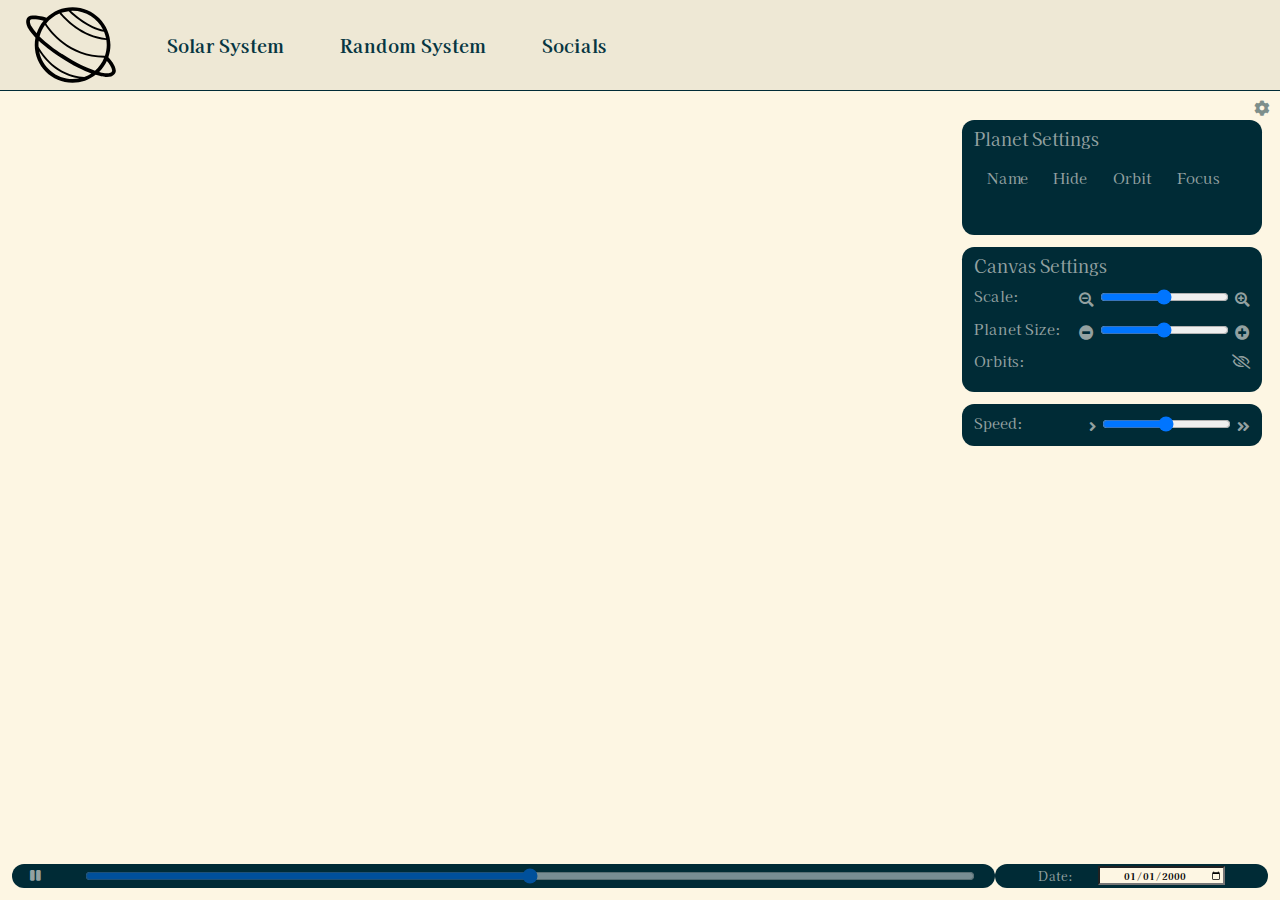
==== commit b608282e: "added orbits, random star-systems, fixed bugs" ====
--- a/index.html
+++ b/index.html
@@ -66,16 +66,16 @@
                         <p>Scale: </p>
                         <form action="javascript:void(0);">
                             <a href="#" id="scale-minus"><i class="fas fa-search-minus"></i></a>
-                            <input type="range" min="1" max="1000" class="slider" id="scale-range">
+                            <input type="range" min="0.0" max="6.0" step="0.01" class="slider" id="scale-range">
                             <a href="#" id="scale-plus"><i class="fas fa-search-plus"></i></a>
                         </form>
                     </div>
                     <div>
-                        <p>Planet-size: </p>
+                        <p>Planet Size: </p>
                         <form action="javascript:void(0);">
-                            <input type="button" value="Uniform" onclick="setPlanetSize('uniform')">
-                            <input type="button" value="True" onclick="setPlanetSize('true');">
-                            <input type="button" value="Relative" onclick="setPlanetSize('relative')">
+                            <a href="#" id="size-minus"><i class="fas fa-minus-circle"></i></a>
+                            <input type="range" min="1" max="2000" class="slider" id="size-range">
+                            <a href="#" id="size-plus"><i class="fas fa-plus-circle"></i></a>
                         </form>
                     </div>
                     <div>
@@ -87,9 +87,9 @@
                     <div>
                         <p>Speed: </p>
                         <form action="javascript:void(0);">
-                            <a href="#" id="step-minus"><i class="fas fa-minus-circle"></i></a>
+                            <a href="#" id="step-minus"><i class="fas fa-angle-right"></i></a>
                             <input type="range" min="0.0" max="20.0" step="0.1" class="slider" id="step-range">
-                            <a href="#" id="step-plus"><i class="fas fa-plus-circle"></i></a>
+                            <a href="#" id="step-plus"><i class="fas fa-angle-double-right"></i></a>
                         </form>
                     </div>
                 </div>
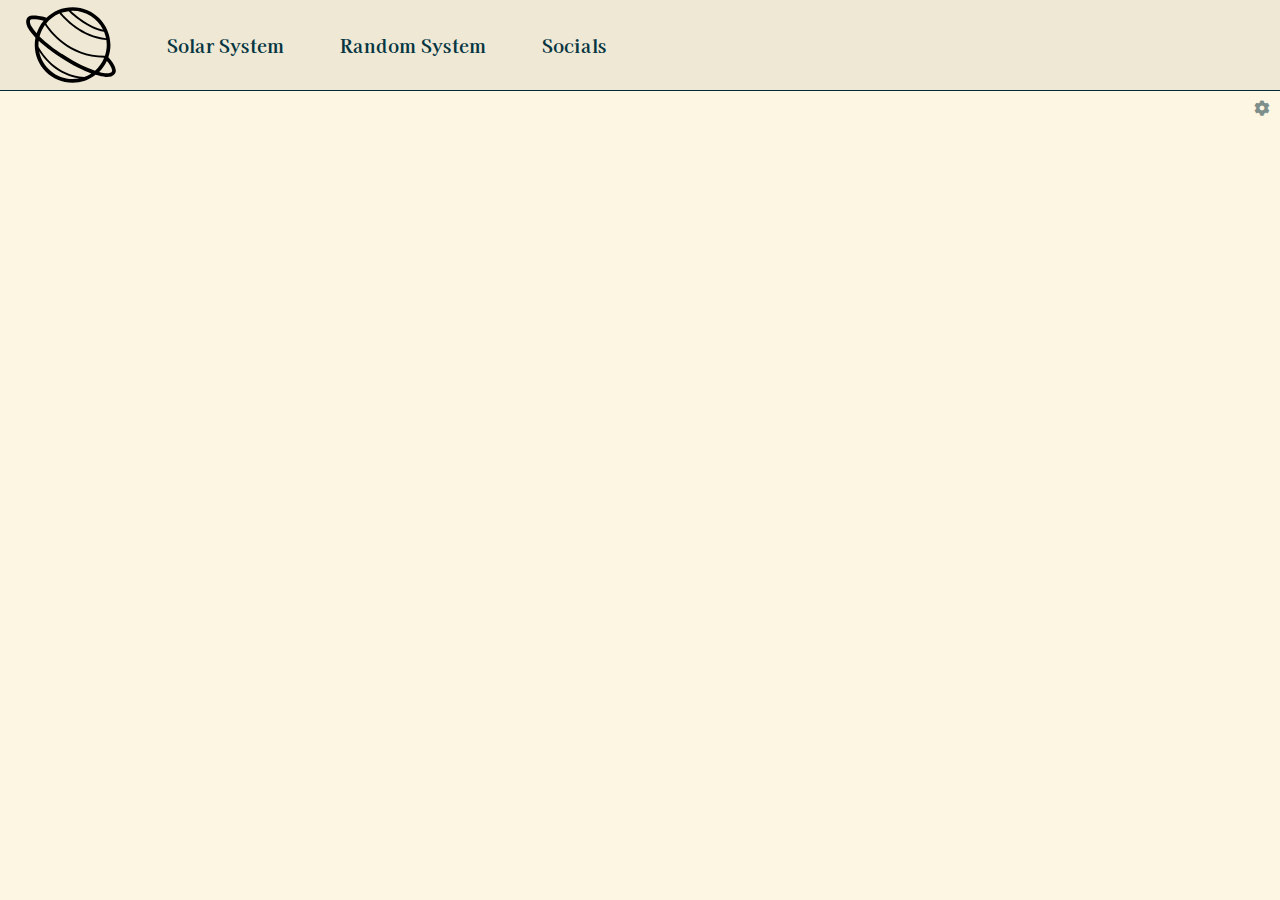
==== commit c543e16a: "set-up for pages deploy" ====
--- a/index.html
+++ b/index.html
@@ -14,8 +14,8 @@
         integrity="sha256-/xUj+3OJU5yExlq6GSYGSHk7tPXikynS7ogEvDej/m4="
         crossorigin="anonymous">
     </script>
-    <script type="module" src="http://127.0.0.1:5500/scripts/planets.js"></script>
-    <script type="module" src="http://127.0.0.1:5500/scripts/index.js" async></script>
+    <script type="module" src="./scripts/planets.js"></script>
+    <script type="module" src="./scripts/index.js" async></script>
 </head>
 <body>
     <nav class="navbar">
@@ -43,7 +43,7 @@
             </div>
             <div id="credit" style="display: none;"><p>calculations based on work by</p><a href="https://stjarnhimlen.se/comp/ppcomp.html" target="_blank">Paul Schlyter</a></div>
             <div><a href="#" id="settings-btn"><i class="fas fa-cog"></i></a></div>
-            <div id="settings" style="display: inline-flex;">
+            <div id="settings" style="display: none;">
                 <div id="planet-settings">
                     <h3>Planet Settings</h3>
                     <table>
@@ -95,7 +95,7 @@
                 </div>
             </div>
         </div>
-        <div id="timeline">
+        <div id="timeline" style="display: none;">
             <div id="timeline-slider">
                 <a href="#" onclick="togglePlay()" id="play-button"><i class="fas fa-pause" id="play-icon"></i></a>
                 <input type="range" min="-35000" max="35000" value="0" class="slider" id="date-range">
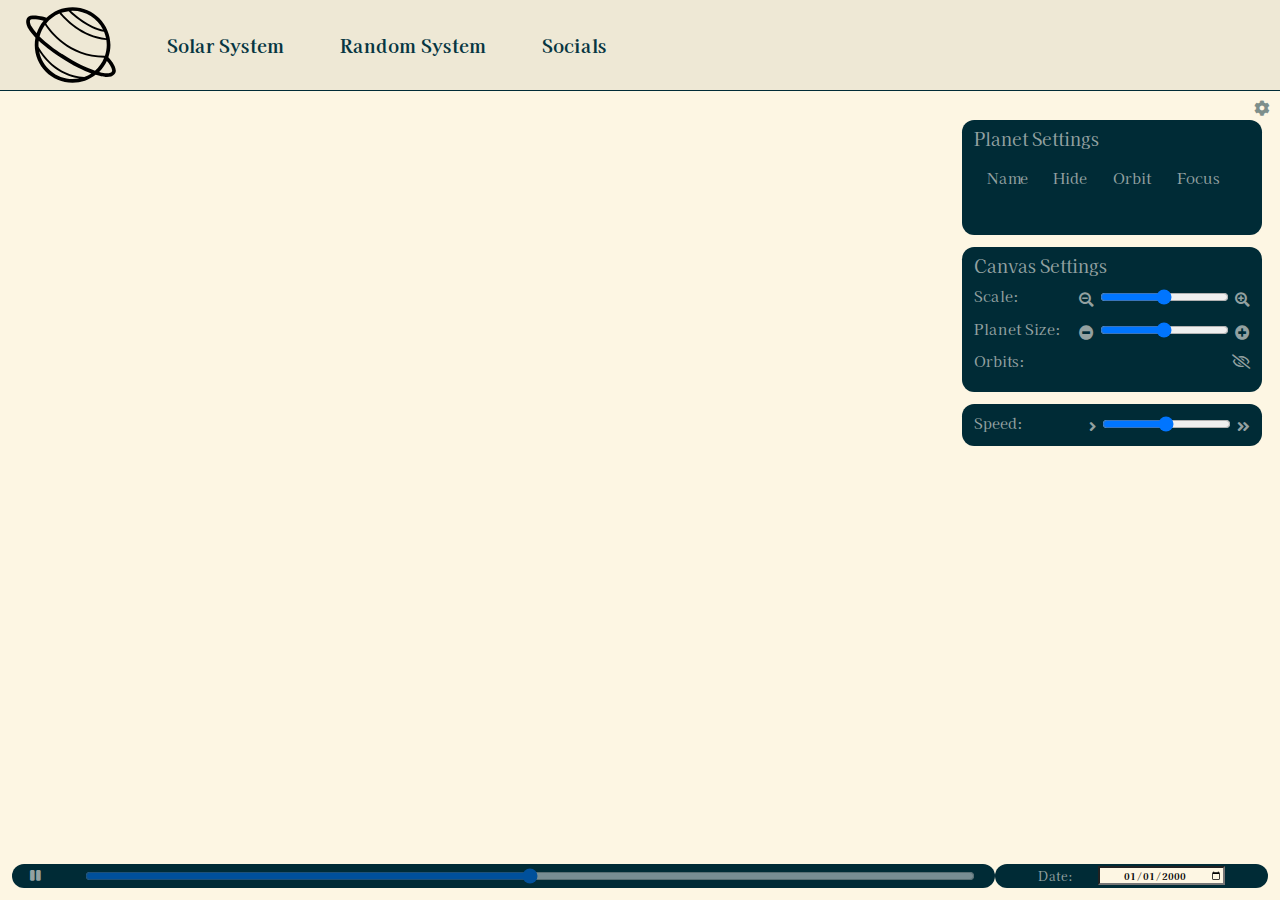
==== commit 8d93344b: "added infoboxes" ====
--- a/index.html
+++ b/index.html
@@ -14,8 +14,8 @@
         integrity="sha256-/xUj+3OJU5yExlq6GSYGSHk7tPXikynS7ogEvDej/m4="
         crossorigin="anonymous">
     </script>
-    <script type="module" src="./scripts/planets.js"></script>
-    <script type="module" src="./scripts/index.js" async></script>
+    <script type="module" src="http://127.0.0.1:5500/scripts/planets.js"></script>
+    <script type="module" src="http://127.0.0.1:5500/scripts/index.js" async></script>
 </head>
 <body>
     <nav class="navbar">
@@ -43,7 +43,7 @@
             </div>
             <div id="credit" style="display: none;"><p>calculations based on work by</p><a href="https://stjarnhimlen.se/comp/ppcomp.html" target="_blank">Paul Schlyter</a></div>
             <div><a href="#" id="settings-btn"><i class="fas fa-cog"></i></a></div>
-            <div id="settings" style="display: none;">
+            <div id="settings" style="display: inline-flex;">
                 <div id="planet-settings">
                     <h3>Planet Settings</h3>
                     <table>
@@ -94,8 +94,11 @@
                     </div>
                 </div>
             </div>
+            <div class="infostream">
+                <!-- populated dynamically by jQuery -->
+            </div>
         </div>
-        <div id="timeline" style="display: none;">
+        <div id="timeline">
             <div id="timeline-slider">
                 <a href="#" onclick="togglePlay()" id="play-button"><i class="fas fa-pause" id="play-icon"></i></a>
                 <input type="range" min="-35000" max="35000" value="0" class="slider" id="date-range">
--- a/resources/css/style.css
+++ b/resources/css/style.css
@@ -144,6 +144,49 @@
 }
 
 /* Solar System */
+ .planet-style {
+     pointer-events: all;
+     cursor: pointer;
+ }
+
+ /* Info Stream */
+
+ .infostream {
+    position: absolute;
+    float: bottom left;
+    bottom: 3rem;
+    display: flex;
+    flex-flow: column nowrap;
+    width: 10%;
+    min-width: 100px;
+    height: 95%;
+    overflow-y: scroll;
+    scrollbar-width: none; /* Firefox */
+    -ms-overflow-style: none;  /* Internet Explorer 10+ */
+}
+.infostream::-webkit-scrollbar { /* WebKit */
+    width: 0;
+    height: 0;
+}
+
+ .infobox {
+     display: flex;
+     flex-flow: column nowrap;
+     margin: 0.5rem 0.5rem;
+     padding: 0 0.5rem;
+     border: #002b36 1px solid;
+     width: (100%-1rem);
+     height: fit-content;
+ }
+
+ .infobox>* {
+     margin: 0.5rem 0;
+ }
+
+ .infobox>h1 {
+     font-size: 1.2rem;
+     font-weight: bold;
+ }
 
 /* Settings */
 
